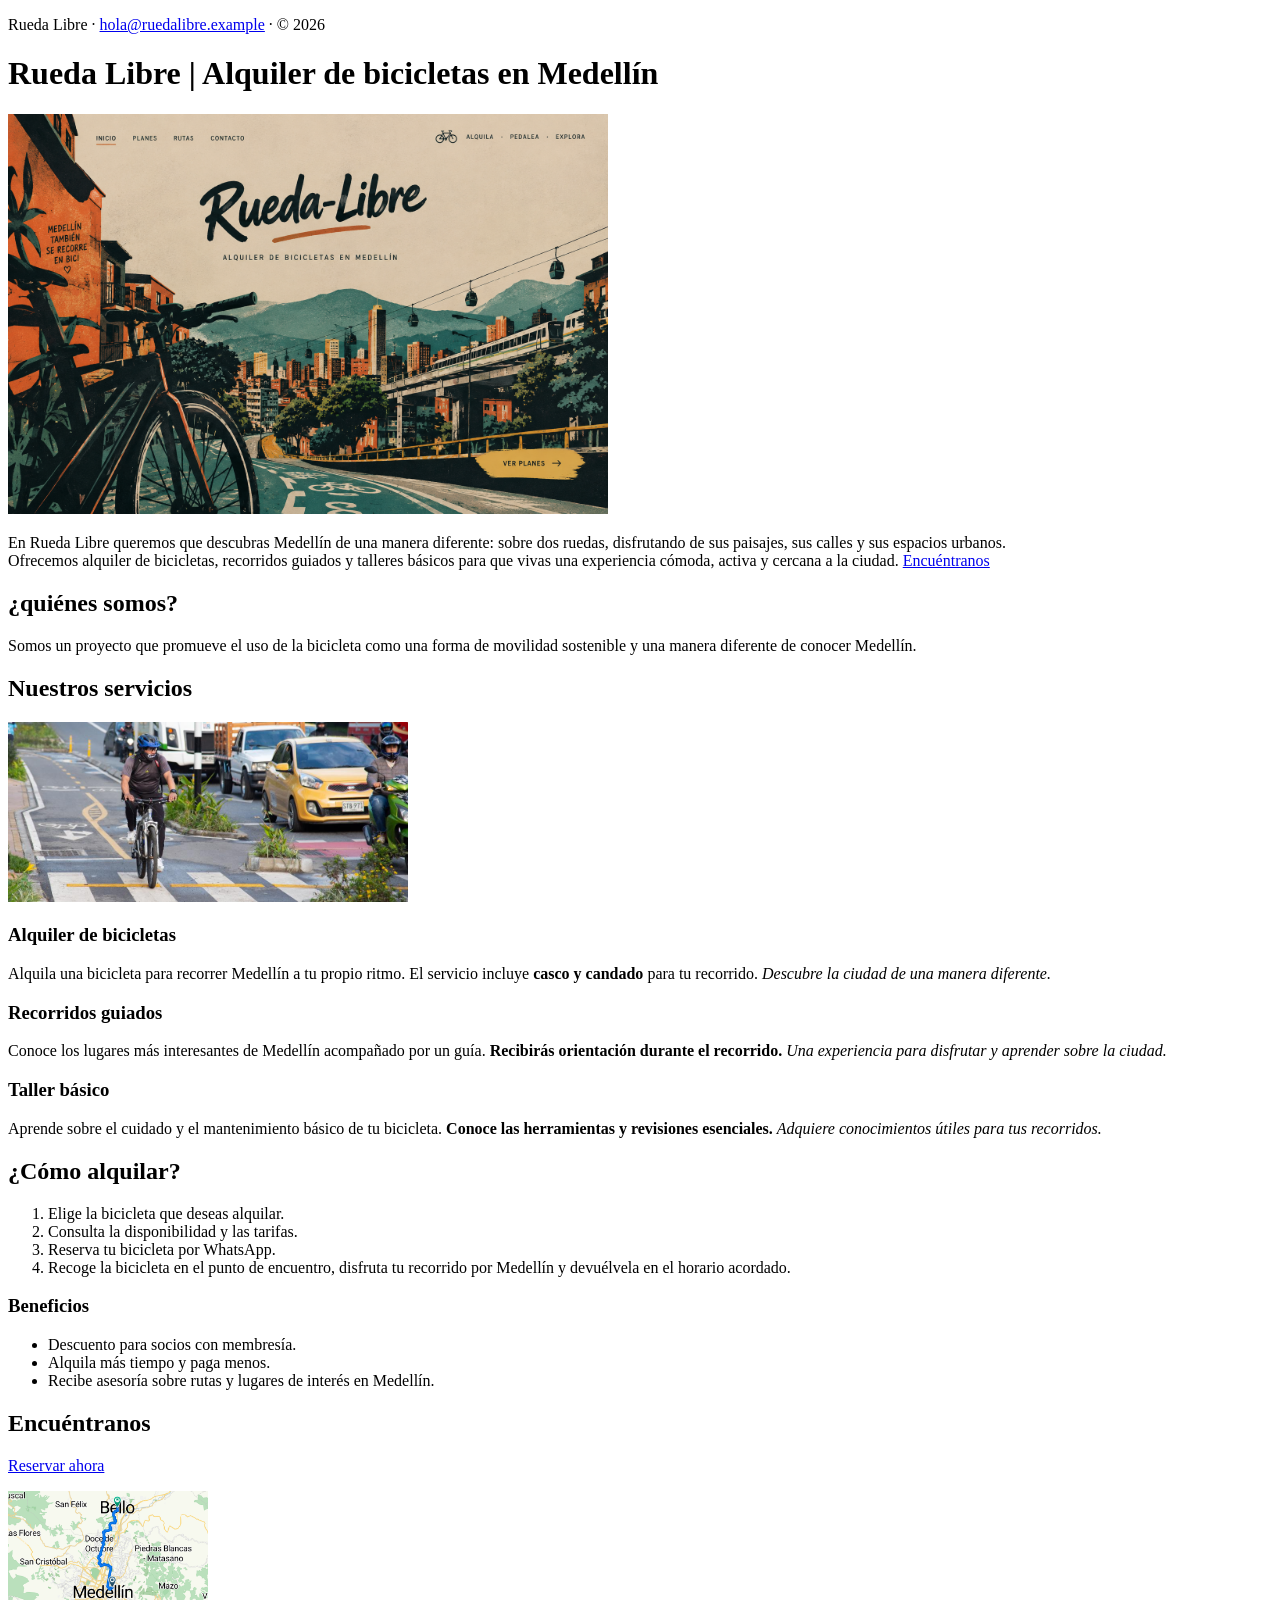
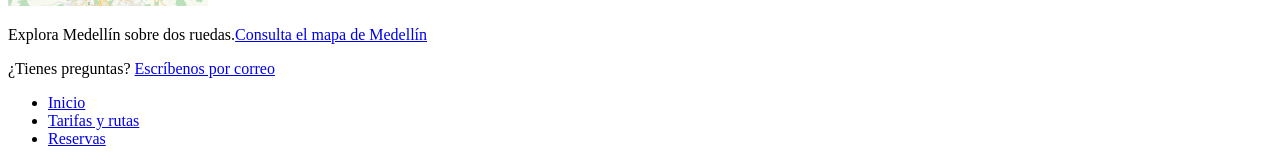
==== index.html @ 3e60132e "Creación reservas" ====
<!DOCTYPE html>
<html lang="es">
<head>
    <meta charset="UTF-8">
    <meta name="description" content="Alquiler de bicicletas en Medellín, una idea para recorrer las calles de la ciudad">
    <meta name="viewport" content="width=device-width, initial-scale=1.0">
    <title>Rueda Libre | Alquiler de bicicletas en Medellín</title>
</head>

<footer>
  <p>Rueda Libre · <a href="mailto:hola@ruedalibre.example">hola@ruedalibre.example</a> · © 2026</p>
</footer>
<body>
  <h1>Rueda Libre | Alquiler de bicicletas en Medellín</h1>
  <img src="img/Portada_Rueda_Libre.png" alt="Portada de Rueda Libre, alquiler de bicicletas en Medellín" width="600">
  <p>En Rueda Libre queremos que descubras Medellín de una manera diferente:
    sobre dos ruedas, disfrutando de sus paisajes, sus calles y sus espacios urbanos.
    <br>Ofrecemos alquiler de bicicletas, recorridos guiados y talleres básicos para 
    que vivas una experiencia cómoda, activa y cercana a la ciudad. <a href="#encuentranos">Encuéntranos</a>
  </p>
  
  <h2>¿quiénes somos?</h2>
  <p>
    Somos un proyecto que promueve el uso de la bicicleta
    como una forma de movilidad sostenible y una manera
    diferente de conocer Medellín.
</p>
<h2>Nuestros servicios</h2>
<img
    src="img/Bicicleta.jpg" alt="Bicicleta disponible para alquilar en Rueda Libre" width="400"
>
<h3>Alquiler de bicicletas</h3>
<p>
    Alquila una bicicleta para recorrer Medellín a tu propio ritmo.
    El servicio incluye <strong>casco y candado</strong> para tu recorrido.
    <em>Descubre la ciudad de una manera diferente.</em>
</p>

<h3>Recorridos guiados</h3>
<p>
    Conoce los lugares más interesantes de Medellín acompañado por un guía.
    <strong>Recibirás orientación durante el recorrido.</strong>
    <em>Una experiencia para disfrutar y aprender sobre la ciudad.</em>
</p>

<h3>Taller básico</h3>
<p>
    Aprende sobre el cuidado y el mantenimiento básico de tu bicicleta.
    <strong>Conoce las herramientas y revisiones esenciales.</strong>
    <em>Adquiere conocimientos útiles para tus recorridos.</em>
</p>
  <h2>¿Cómo alquilar?</h2>
<ol>
    <li>Elige la bicicleta que deseas alquilar.</li>
    <li>Consulta la disponibilidad y las tarifas.</li>
    <li>Reserva tu bicicleta por WhatsApp.</li>
    <li>Recoge la bicicleta en el punto de encuentro, disfruta tu recorrido por Medellín y devuélvela en el horario acordado.</li>
</ol>
  <h3>Beneficios</h3>

<ul>
    <li>Descuento para socios con membresía.</li>
    <li>Alquila más tiempo y paga menos.</li>
    <li>Recibe asesoría sobre rutas y lugares de interés en Medellín.</li>
</ul>
  <h2 id="encuentranos">Encuéntranos</h2>
  <p><a href="paginas/reservas.html">Reservar ahora</a></p>

<img
    src="img/Ruta_Ciclovia.png" alt="Ruta en bicicleta por las calles de Medellín" width="200"
>

<p>Explora Medellín sobre dos ruedas.<a href="https://www.google.com/maps/search/?api=1&query=Medellin" 
  target="_blank" rel="noopener noreferrer">Consulta el mapa de Medellín</a></p>
  <p>¿Tienes preguntas? <a href="mailto:hola@ruedalibre.example">Escríbenos por correo</a></p>



</body>
<nav>
  <ul>
    <li><a href="index.html">Inicio</a></li>
    <li><a href="paginas/tarifas.html">Tarifas y rutas</a></li>
    <li><a href="paginas/reservas.html">Reservas</a></li>
  </ul>
</nav>
</html>
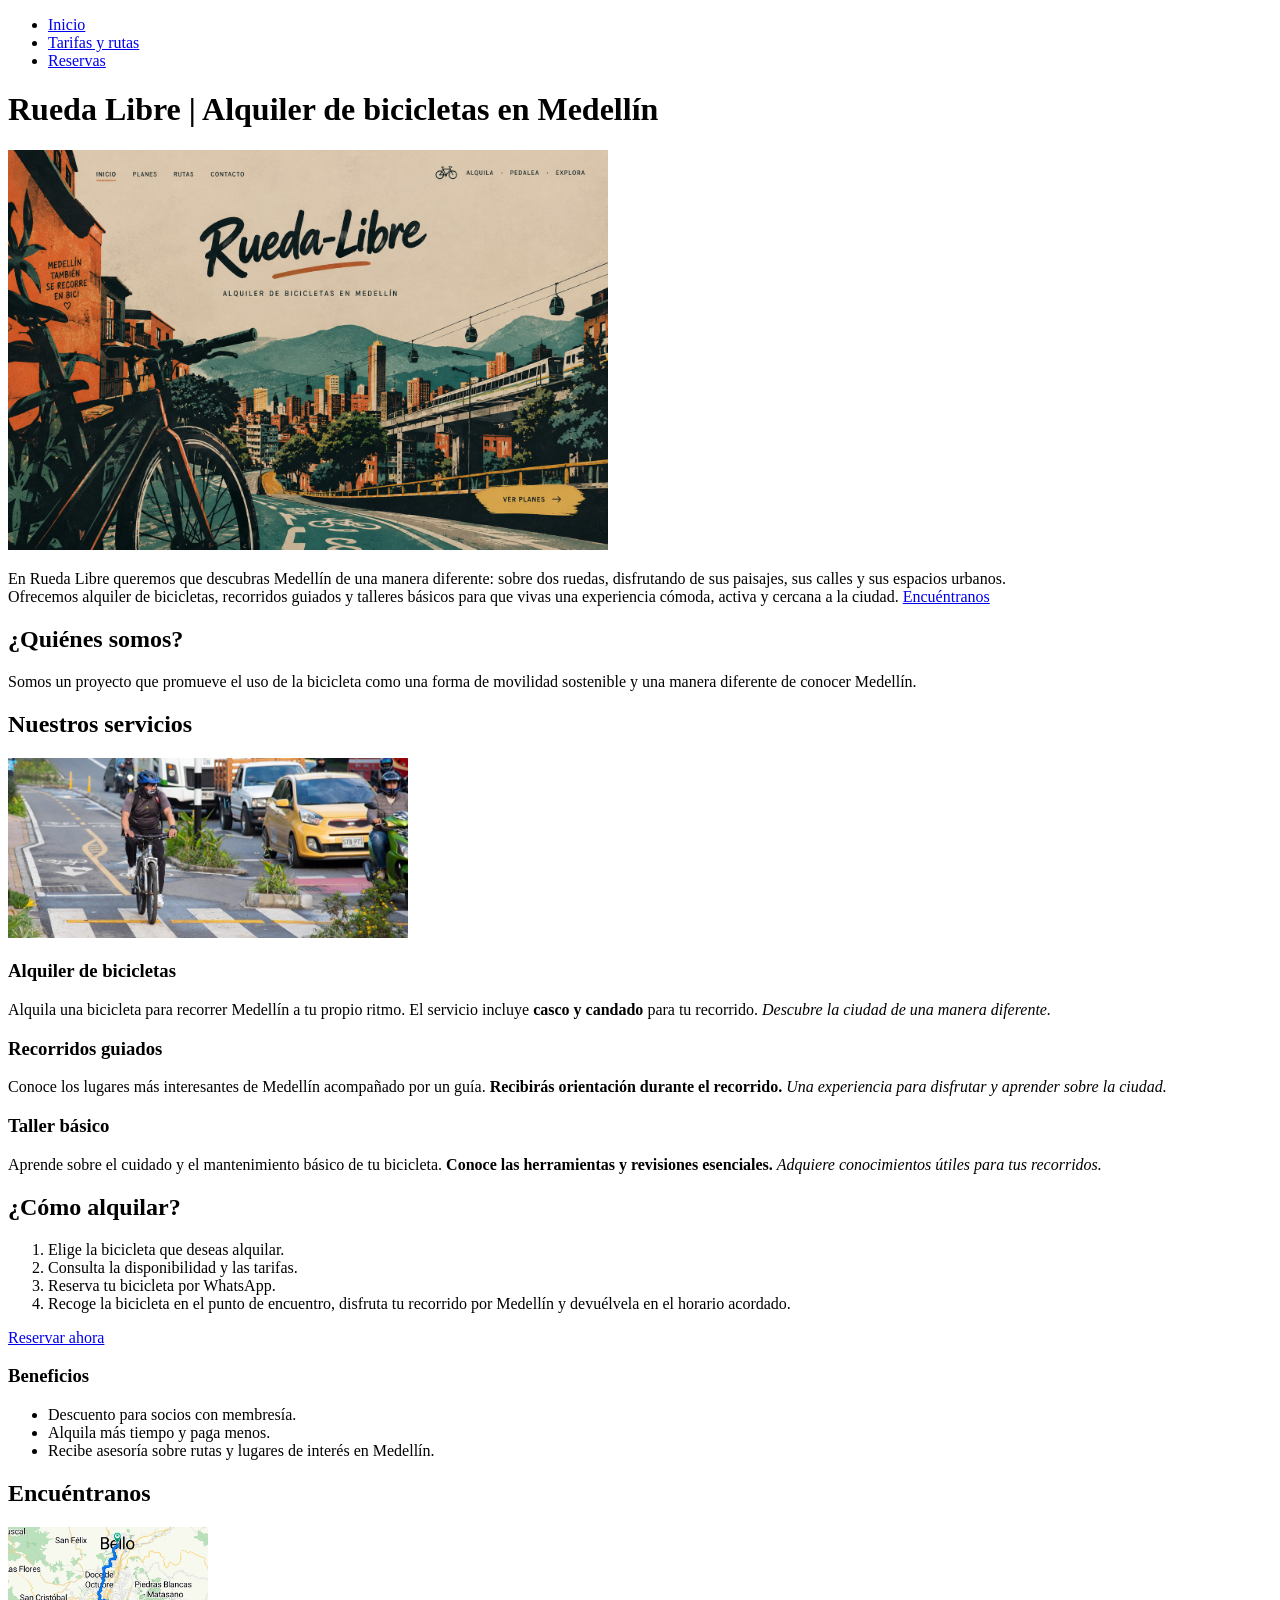
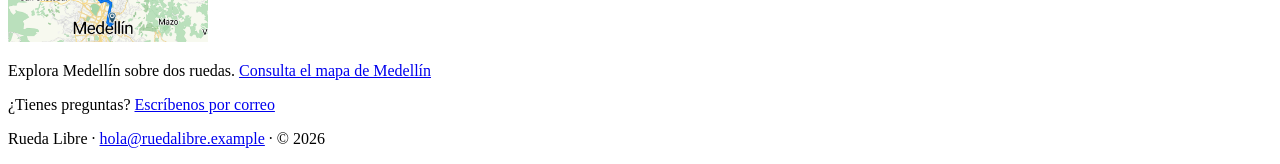
==== commit f313141c: "corrección de menú, rutas y pie de página (v0.1)" ====
--- a/index.html
+++ b/index.html
@@ -7,81 +7,80 @@
     <title>Rueda Libre | Alquiler de bicicletas en Medellín</title>
 </head>
 
-<footer>
-  <p>Rueda Libre · <a href="mailto:hola@ruedalibre.example">hola@ruedalibre.example</a> · © 2026</p>
-</footer>
 <body>
+  <nav>
+    <ul>
+      <li><a href="index.html">Inicio</a></li>
+      <li><a href="paginas/tarifas.html">Tarifas y rutas</a></li>
+      <li><a href="paginas/reservas.html">Reservas</a></li>
+    </ul>
+  </nav>
+
   <h1>Rueda Libre | Alquiler de bicicletas en Medellín</h1>
   <img src="img/Portada_Rueda_Libre.png" alt="Portada de Rueda Libre, alquiler de bicicletas en Medellín" width="600">
   <p>En Rueda Libre queremos que descubras Medellín de una manera diferente:
     sobre dos ruedas, disfrutando de sus paisajes, sus calles y sus espacios urbanos.
-    <br>Ofrecemos alquiler de bicicletas, recorridos guiados y talleres básicos para 
+    <br>Ofrecemos alquiler de bicicletas, recorridos guiados y talleres básicos para
     que vivas una experiencia cómoda, activa y cercana a la ciudad. <a href="#encuentranos">Encuéntranos</a>
   </p>
-  
-  <h2>¿quiénes somos?</h2>
+
+  <h2>¿Quiénes somos?</h2>
   <p>
     Somos un proyecto que promueve el uso de la bicicleta
     como una forma de movilidad sostenible y una manera
     diferente de conocer Medellín.
-</p>
-<h2>Nuestros servicios</h2>
-<img
-    src="img/Bicicleta.jpg" alt="Bicicleta disponible para alquilar en Rueda Libre" width="400"
->
-<h3>Alquiler de bicicletas</h3>
-<p>
+  </p>
+
+  <h2>Nuestros servicios</h2>
+  <img src="img/Bicicleta.jpg" alt="Bicicleta disponible para alquilar en Rueda Libre" width="400">
+
+  <h3>Alquiler de bicicletas</h3>
+  <p>
     Alquila una bicicleta para recorrer Medellín a tu propio ritmo.
     El servicio incluye <strong>casco y candado</strong> para tu recorrido.
     <em>Descubre la ciudad de una manera diferente.</em>
-</p>
+  </p>
 
-<h3>Recorridos guiados</h3>
-<p>
+  <h3>Recorridos guiados</h3>
+  <p>
     Conoce los lugares más interesantes de Medellín acompañado por un guía.
     <strong>Recibirás orientación durante el recorrido.</strong>
     <em>Una experiencia para disfrutar y aprender sobre la ciudad.</em>
-</p>
+  </p>
 
-<h3>Taller básico</h3>
-<p>
+  <h3>Taller básico</h3>
+  <p>
     Aprende sobre el cuidado y el mantenimiento básico de tu bicicleta.
     <strong>Conoce las herramientas y revisiones esenciales.</strong>
     <em>Adquiere conocimientos útiles para tus recorridos.</em>
-</p>
+  </p>
+
   <h2>¿Cómo alquilar?</h2>
-<ol>
+  <ol>
     <li>Elige la bicicleta que deseas alquilar.</li>
     <li>Consulta la disponibilidad y las tarifas.</li>
     <li>Reserva tu bicicleta por WhatsApp.</li>
     <li>Recoge la bicicleta en el punto de encuentro, disfruta tu recorrido por Medellín y devuélvela en el horario acordado.</li>
-</ol>
+  </ol>
+  <p><a href="paginas/reservas.html">Reservar ahora</a></p>
+
   <h3>Beneficios</h3>
-
-<ul>
+  <ul>
     <li>Descuento para socios con membresía.</li>
     <li>Alquila más tiempo y paga menos.</li>
     <li>Recibe asesoría sobre rutas y lugares de interés en Medellín.</li>
-</ul>
+  </ul>
+
   <h2 id="encuentranos">Encuéntranos</h2>
-  <p><a href="paginas/reservas.html">Reservar ahora</a></p>
+  <img src="img/Ruta_Ciclovia.png" alt="Ruta en bicicleta por las calles de Medellín" width="200">
 
-<img
-    src="img/Ruta_Ciclovia.png" alt="Ruta en bicicleta por las calles de Medellín" width="200"
->
-
-<p>Explora Medellín sobre dos ruedas.<a href="https://www.google.com/maps/search/?api=1&query=Medellin" 
-  target="_blank" rel="noopener noreferrer">Consulta el mapa de Medellín</a></p>
+  <p>Explora Medellín sobre dos ruedas.
+    <a href="https://www.google.com/maps/search/?api=1&query=Medellin" target="_blank" rel="noopener noreferrer">Consulta el mapa de Medellín</a>
+  </p>
   <p>¿Tienes preguntas? <a href="mailto:hola@ruedalibre.example">Escríbenos por correo</a></p>
 
-
-
+  <footer>
+    <p>Rueda Libre · <a href="mailto:hola@ruedalibre.example">hola@ruedalibre.example</a> · © 2026</p>
+  </footer>
 </body>
-<nav>
-  <ul>
-    <li><a href="index.html">Inicio</a></li>
-    <li><a href="paginas/tarifas.html">Tarifas y rutas</a></li>
-    <li><a href="paginas/reservas.html">Reservas</a></li>
-  </ul>
-</nav>
 </html>
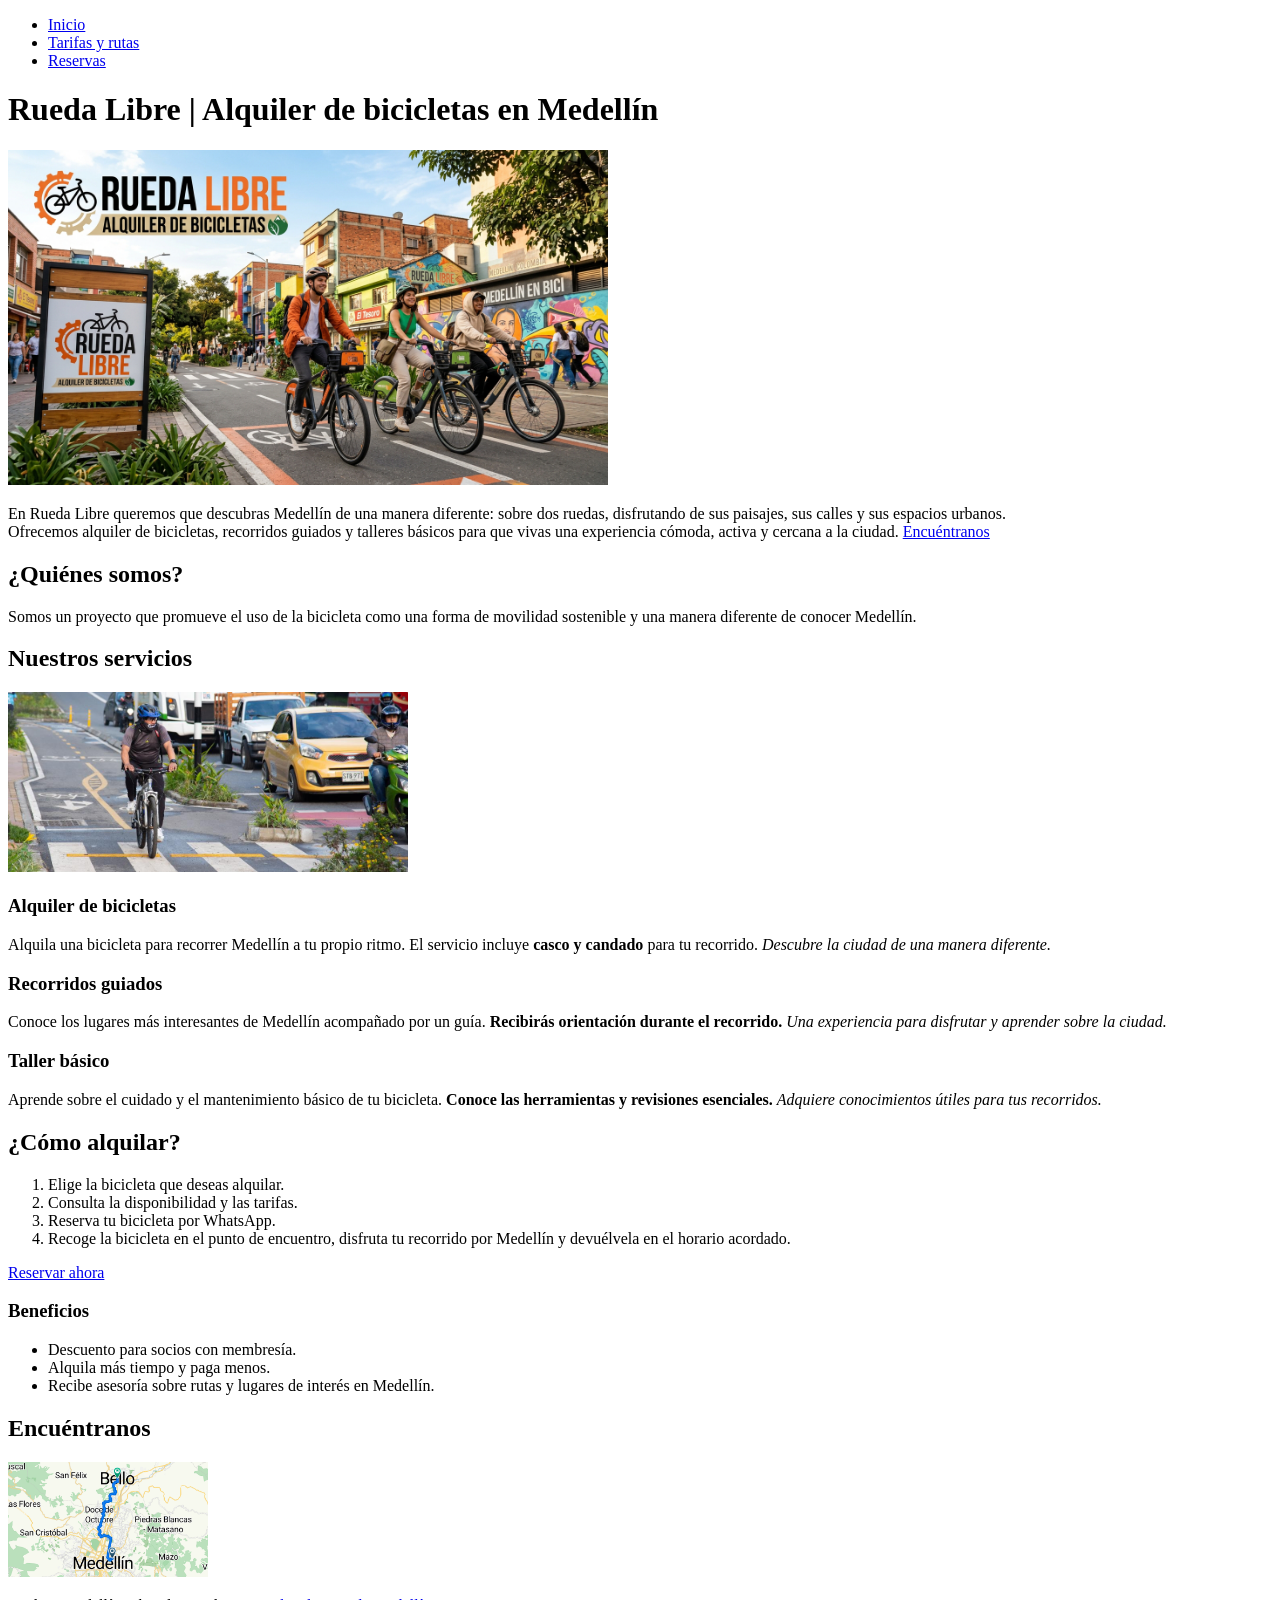
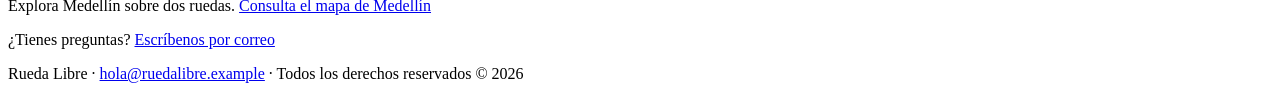
==== commit 3ab0dd01: "Correcciones del código HTML" ====
--- a/index.html
+++ b/index.html
@@ -17,7 +17,7 @@
   </nav>
 
   <h1>Rueda Libre | Alquiler de bicicletas en Medellín</h1>
-  <img src="img/Portada_Rueda_Libre.png" alt="Portada de Rueda Libre, alquiler de bicicletas en Medellín" width="600">
+  <img src="img/Portada.jpeg" alt="Portada de Rueda Libre, alquiler de bicicletas en Medellín" width="600">
   <p>En Rueda Libre queremos que descubras Medellín de una manera diferente:
     sobre dos ruedas, disfrutando de sus paisajes, sus calles y sus espacios urbanos.
     <br>Ofrecemos alquiler de bicicletas, recorridos guiados y talleres básicos para
@@ -80,7 +80,7 @@
   <p>¿Tienes preguntas? <a href="mailto:hola@ruedalibre.example">Escríbenos por correo</a></p>
 
   <footer>
-    <p>Rueda Libre · <a href="mailto:hola@ruedalibre.example">hola@ruedalibre.example</a> · © 2026</p>
+    <p>Rueda Libre · <a href="mailto:hola@ruedalibre.example">hola@ruedalibre.example</a> · Todos los derechos reservados © 2026</p>
   </footer>
 </body>
 </html>
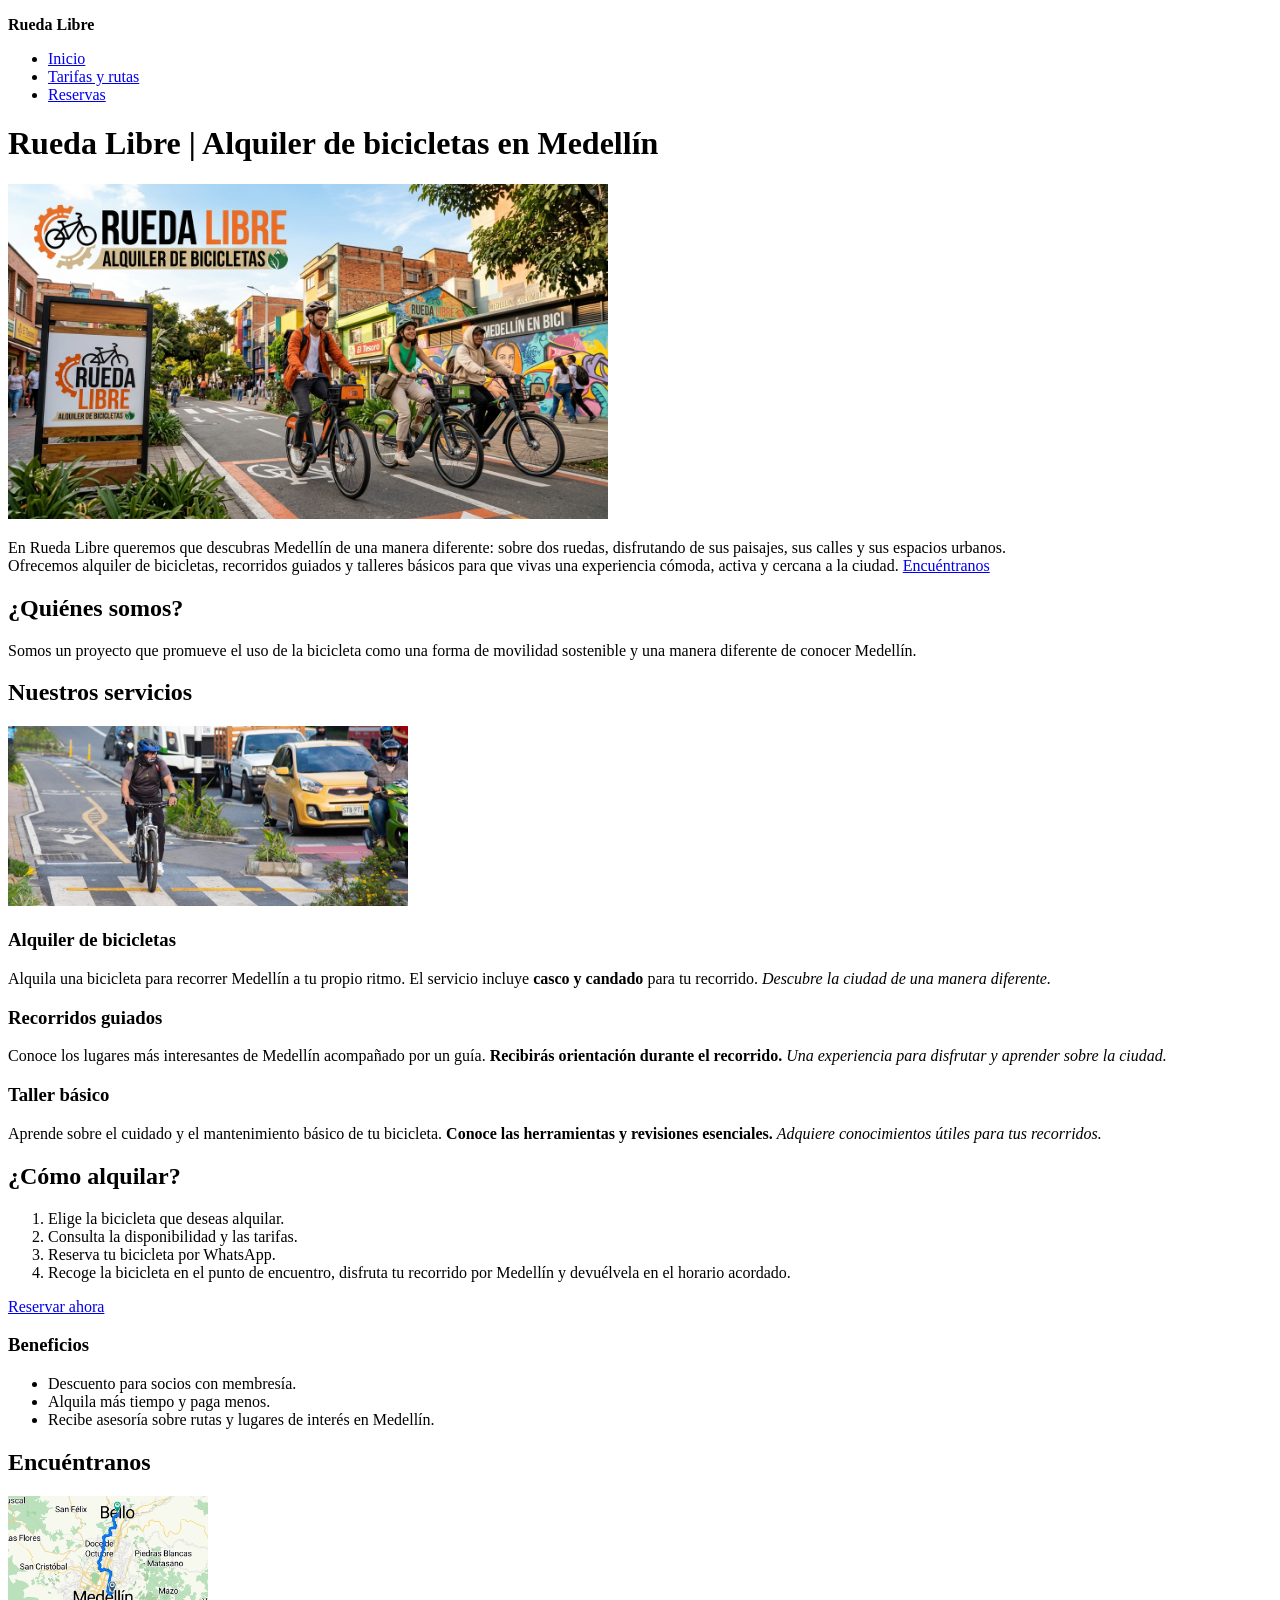
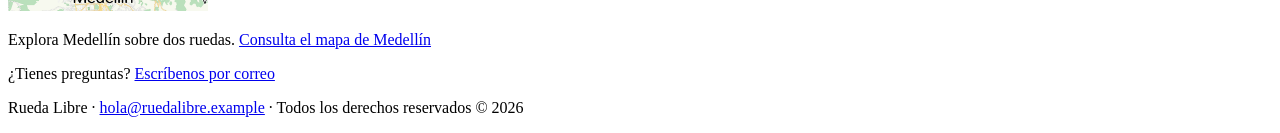
==== commit 3a3068e5: "Tres páginas estructuradas con etiquetas semánticas" ====
--- a/index.html
+++ b/index.html
@@ -8,79 +8,105 @@
 </head>
 
 <body>
-  <nav>
-    <ul>
-      <li><a href="index.html">Inicio</a></li>
-      <li><a href="paginas/tarifas.html">Tarifas y rutas</a></li>
-      <li><a href="paginas/reservas.html">Reservas</a></li>
-    </ul>
-  </nav>
+  <!--Encabezado: nombre del negocio + navegación principal-->
+  <header>
+    <p><strong>Rueda Libre</strong></p>
+    <nav aria-label="Navegación principal">
+      <ul>
+        <li><a href="index.html">Inicio</a></li>
+        <li><a href="paginas/tarifas.html">Tarifas y rutas</a></li>
+        <li><a href="paginas/reservas.html">Reservas</a></li>
+      </ul>
+    </nav>
+  </header>
 
-  <h1>Rueda Libre | Alquiler de bicicletas en Medellín</h1>
-  <img src="img/Portada.jpeg" alt="Portada de Rueda Libre, alquiler de bicicletas en Medellín" width="600">
-  <p>En Rueda Libre queremos que descubras Medellín de una manera diferente:
-    sobre dos ruedas, disfrutando de sus paisajes, sus calles y sus espacios urbanos.
-    <br>Ofrecemos alquiler de bicicletas, recorridos guiados y talleres básicos para
-    que vivas una experiencia cómoda, activa y cercana a la ciudad. <a href="#encuentranos">Encuéntranos</a>
-  </p>
+  <!--Contenido principal: solo hay un <main> por página-->
+  <main>
+    <h1>Rueda Libre | Alquiler de bicicletas en Medellín</h1>
+    <img src="img/Portada.jpeg" alt="Portada de Rueda Libre, alquiler de bicicletas en Medellín" width="600">
+    <p>En Rueda Libre queremos que descubras Medellín de una manera diferente:
+      sobre dos ruedas, disfrutando de sus paisajes, sus calles y sus espacios urbanos.
+      <br>Ofrecemos alquiler de bicicletas, recorridos guiados y talleres básicos para
+      que vivas una experiencia cómoda, activa y cercana a la ciudad. <a href="#encuentranos">Encuéntranos</a>
+    </p>
 
-  <h2>¿Quiénes somos?</h2>
-  <p>
-    Somos un proyecto que promueve el uso de la bicicleta
-    como una forma de movilidad sostenible y una manera
-    diferente de conocer Medellín.
-  </p>
+    <section>
+      <h2>¿Quiénes somos?</h2>
+      <p>
+        Somos un proyecto que promueve el uso de la bicicleta
+        como una forma de movilidad sostenible y una manera
+        diferente de conocer Medellín.
+      </p>
+    </section>
 
-  <h2>Nuestros servicios</h2>
-  <img src="img/Bicicleta.jpg" alt="Bicicleta disponible para alquilar en Rueda Libre" width="400">
+    <section>
+      <h2>Nuestros servicios</h2>
+      <img src="img/Bicicleta.jpg" alt="Bicicleta disponible para alquilar en Rueda Libre" width="400">
 
-  <h3>Alquiler de bicicletas</h3>
-  <p>
-    Alquila una bicicleta para recorrer Medellín a tu propio ritmo.
-    El servicio incluye <strong>casco y candado</strong> para tu recorrido.
-    <em>Descubre la ciudad de una manera diferente.</em>
-  </p>
+      <!--Cada servicio es un <article>: tiene sentido por sí solo-->
+      <article>
+        <h3>Alquiler de bicicletas</h3>
+        <p>
+          Alquila una bicicleta para recorrer Medellín a tu propio ritmo.
+          El servicio incluye <strong>casco y candado</strong> para tu recorrido.
+          <em>Descubre la ciudad de una manera diferente.</em>
+        </p>
+      </article>
 
-  <h3>Recorridos guiados</h3>
-  <p>
-    Conoce los lugares más interesantes de Medellín acompañado por un guía.
-    <strong>Recibirás orientación durante el recorrido.</strong>
-    <em>Una experiencia para disfrutar y aprender sobre la ciudad.</em>
-  </p>
+      <article>
+        <h3>Recorridos guiados</h3>
+        <p>
+          Conoce los lugares más interesantes de Medellín acompañado por un guía.
+          <strong>Recibirás orientación durante el recorrido.</strong>
+          <em>Una experiencia para disfrutar y aprender sobre la ciudad.</em>
+        </p>
+      </article>
 
-  <h3>Taller básico</h3>
-  <p>
-    Aprende sobre el cuidado y el mantenimiento básico de tu bicicleta.
-    <strong>Conoce las herramientas y revisiones esenciales.</strong>
-    <em>Adquiere conocimientos útiles para tus recorridos.</em>
-  </p>
+      <article>
+        <h3>Taller básico</h3>
+        <p>
+          Aprende sobre el cuidado y el mantenimiento básico de tu bicicleta.
+          <strong>Conoce las herramientas y revisiones esenciales.</strong>
+          <em>Adquiere conocimientos útiles para tus recorridos.</em>
+        </p>
+      </article>
+    </section>
 
-  <h2>¿Cómo alquilar?</h2>
-  <ol>
-    <li>Elige la bicicleta que deseas alquilar.</li>
-    <li>Consulta la disponibilidad y las tarifas.</li>
-    <li>Reserva tu bicicleta por WhatsApp.</li>
-    <li>Recoge la bicicleta en el punto de encuentro, disfruta tu recorrido por Medellín y devuélvela en el horario acordado.</li>
-  </ol>
-  <p><a href="paginas/reservas.html">Reservar ahora</a></p>
+    <section>
+      <h2>¿Cómo alquilar?</h2>
+      <ol>
+        <li>Elige la bicicleta que deseas alquilar.</li>
+        <li>Consulta la disponibilidad y las tarifas.</li>
+        <li>Reserva tu bicicleta por WhatsApp.</li>
+        <li>Recoge la bicicleta en el punto de encuentro, disfruta tu recorrido por Medellín y devuélvela en el horario acordado.</li>
+      </ol>
+      <p><a href="paginas/reservas.html">Reservar ahora</a></p>
 
-  <h3>Beneficios</h3>
-  <ul>
-    <li>Descuento para socios con membresía.</li>
-    <li>Alquila más tiempo y paga menos.</li>
-    <li>Recibe asesoría sobre rutas y lugares de interés en Medellín.</li>
-  </ul>
+      <!--Beneficios es un h3, así que va anidado dentro de ¿Cómo alquilar? para no alterar la jerarquía-->
+      <section>
+        <h3>Beneficios</h3>
+        <ul>
+          <li>Descuento para socios con membresía.</li>
+          <li>Alquila más tiempo y paga menos.</li>
+          <li>Recibe asesoría sobre rutas y lugares de interés en Medellín.</li>
+        </ul>
+      </section>
+    </section>
 
-  <h2 id="encuentranos">Encuéntranos</h2>
-  <img src="img/Ruta_Ciclovia.png" alt="Ruta en bicicleta por las calles de Medellín" width="200">
+    <section id="encuentranos">
+      <h2>Encuéntranos</h2>
+      <img src="img/Ruta_Ciclovia.png" alt="Ruta en bicicleta por las calles de Medellín" width="200">
 
-  <p>Explora Medellín sobre dos ruedas.
-    <a href="https://www.google.com/maps/search/?api=1&query=Medellin" target="_blank" rel="noopener noreferrer">Consulta el mapa de Medellín</a>
-  </p>
-  <p>¿Tienes preguntas? <a href="mailto:hola@ruedalibre.example">Escríbenos por correo</a></p>
+      <p>Explora Medellín sobre dos ruedas.
+        <a href="https://www.google.com/maps/search/?api=1&query=Medellin" target="_blank" rel="noopener noreferrer">Consulta el mapa de Medellín</a>
+      </p>
+      <p>¿Tienes preguntas? <a href="mailto:hola@ruedalibre.example">Escríbenos por correo</a></p>
+    </section>
+  </main>
 
+  <!--Pie de página-->
   <footer>
     <p>Rueda Libre · <a href="mailto:hola@ruedalibre.example">hola@ruedalibre.example</a> · Todos los derechos reservados © 2026</p>
   </footer>
 </body>
-</html>+</html>
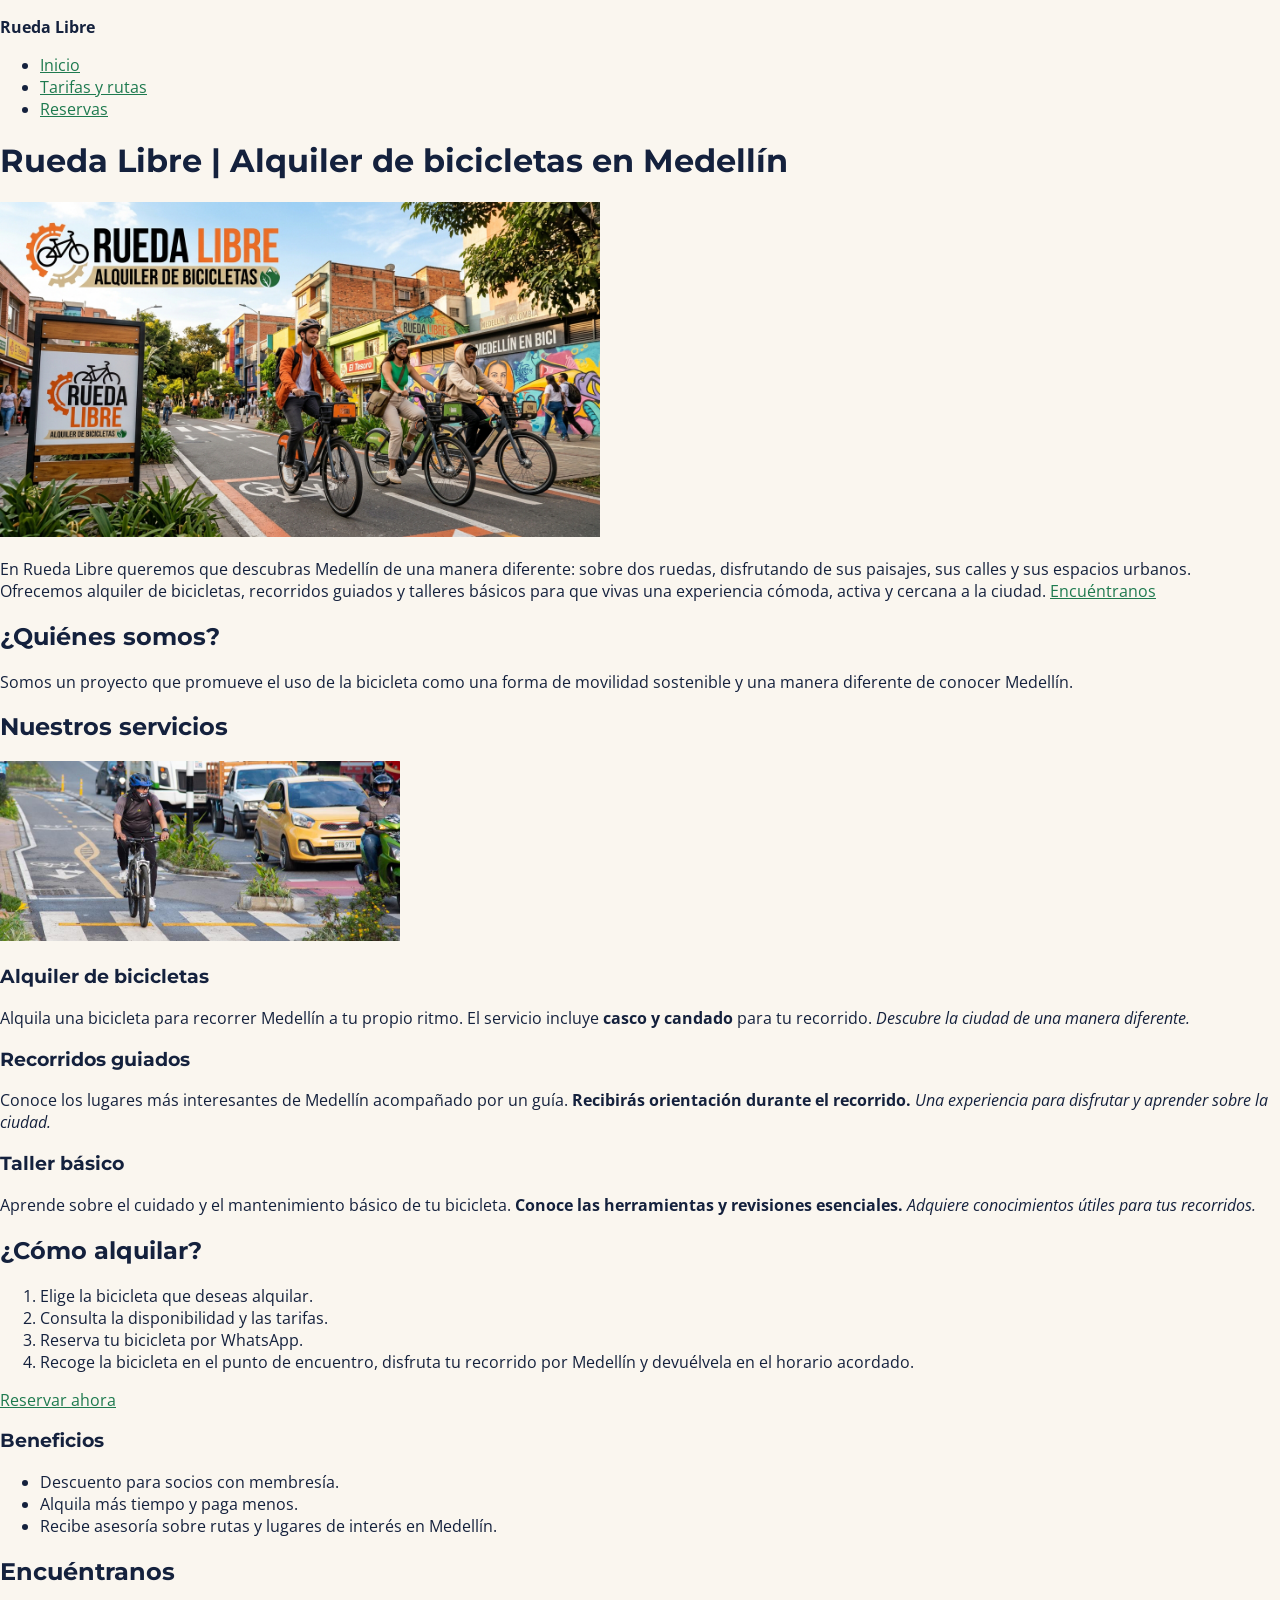
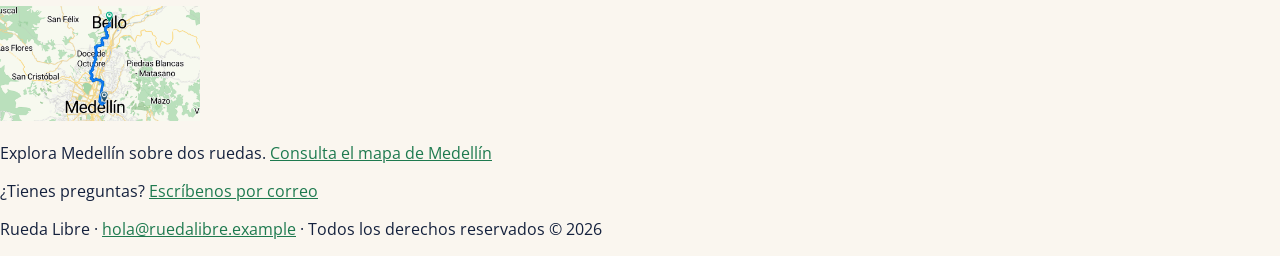
==== commit b5f3789e: "Agrega estilos css y variables de identidad visual" ====
--- a/index.html
+++ b/index.html
@@ -5,6 +5,15 @@
     <meta name="description" content="Alquiler de bicicletas en Medellín, una idea para recorrer las calles de la ciudad">
     <meta name="viewport" content="width=device-width, initial-scale=1.0">
     <title>Rueda Libre | Alquiler de bicicletas en Medellín</title>
+    
+    <!-- Conexión con Google Fonts -->
+    <link rel="preconnect" href="https://fonts.googleapis.com">
+    <link rel="preconnect" href="https://fonts.gstatic.com" crossorigin>
+    <!-- Tipografías -->
+    <link href="https://fonts.googleapis.com/css2?family=Montserrat:wght@700&family=Open+Sans:wght@400;600&display=swap" rel="stylesheet">
+    <!-- Hoja de estilos externa: para que la hoja de estilo utilice las fuentes, estas se cargan primero que el css -->
+    <link rel="stylesheet" href="CSS/styles.css">
+
 </head>
 
 <body>
--- a/CSS/styles.css
+++ b/CSS/styles.css
@@ -0,0 +1,58 @@
+/* :root es el selector donde declaramos variables globales*/
+/* var() es la función que nos permite llamar a las variables declaradas en :root por ejemplo var(--color-cream) */
+:root {
+    /* Colores de marca */
+    --color-cream: #FAF6EF;
+    --color-night-blue: #14213D;
+    --color-asphalt-gray: #5B6470;
+    --color-route-green: #1E7A4F;
+    --color-pedal-orange: #F39A2B;
+    --color-white: #FFFFFF;
+
+    /* Tipografías */
+    --font-heading: 'Montserrat', sans-serif;
+    --font-body: 'Open Sans', sans-serif;
+
+    /* Espaciados */
+    --spacing-small: 0.5rem;
+    --spacing-medium: 1rem;
+    --spacing-large: 2rem;
+}
+
+body {
+    /* font-family: establece Open Sans como fuente principal para el cuerpo del documento */
+    font-family: var(--font-body);
+    background-color: var(--color-cream);
+    /* color de texto*/
+    color: var(--color-night-blue);
+    /* El margin elimina el margen exterior y el padding del body para que ocupe todo el espacio disponible en la ventana del navegador */
+    margin: 0;
+    padding: 0;
+}
+
+/* Tipografia de encavezados */
+/* Aqui aplicamos la herenica porque en el body ya habiamos establecido la fuente Open Sans, y ahora para los encabezados queremos que */
+/* sea Montserrat, entonces se aplica la herencia de la fuente del body a los encabezados y luego se sobreescribe con la fuente Montserrat */
+/* es decir, le establecimos una regla especifica sobre la que ya tenia el body */
+h1, h2, h3, h4, h5, h6 {
+    /* font-family: establece Montserrat como fuente principal para los encabezados */
+    font-family: var(--font-heading);
+    /*color de texto*/
+    color: var(--color-night-blue);
+}
+
+/*Enlaces*/
+a {
+    color: var(--color-route-green);
+}
+
+/* Botones */
+/* Aqui estoy usando las variables que use anteriormente en el :root*/
+button {
+    background-color: var(--color-route-green);
+    color: var(--color-white);
+    font-family: var(--font-body);
+    border: none;
+    padding: var(--spacing-medium);
+    cursor: pointer;
+}
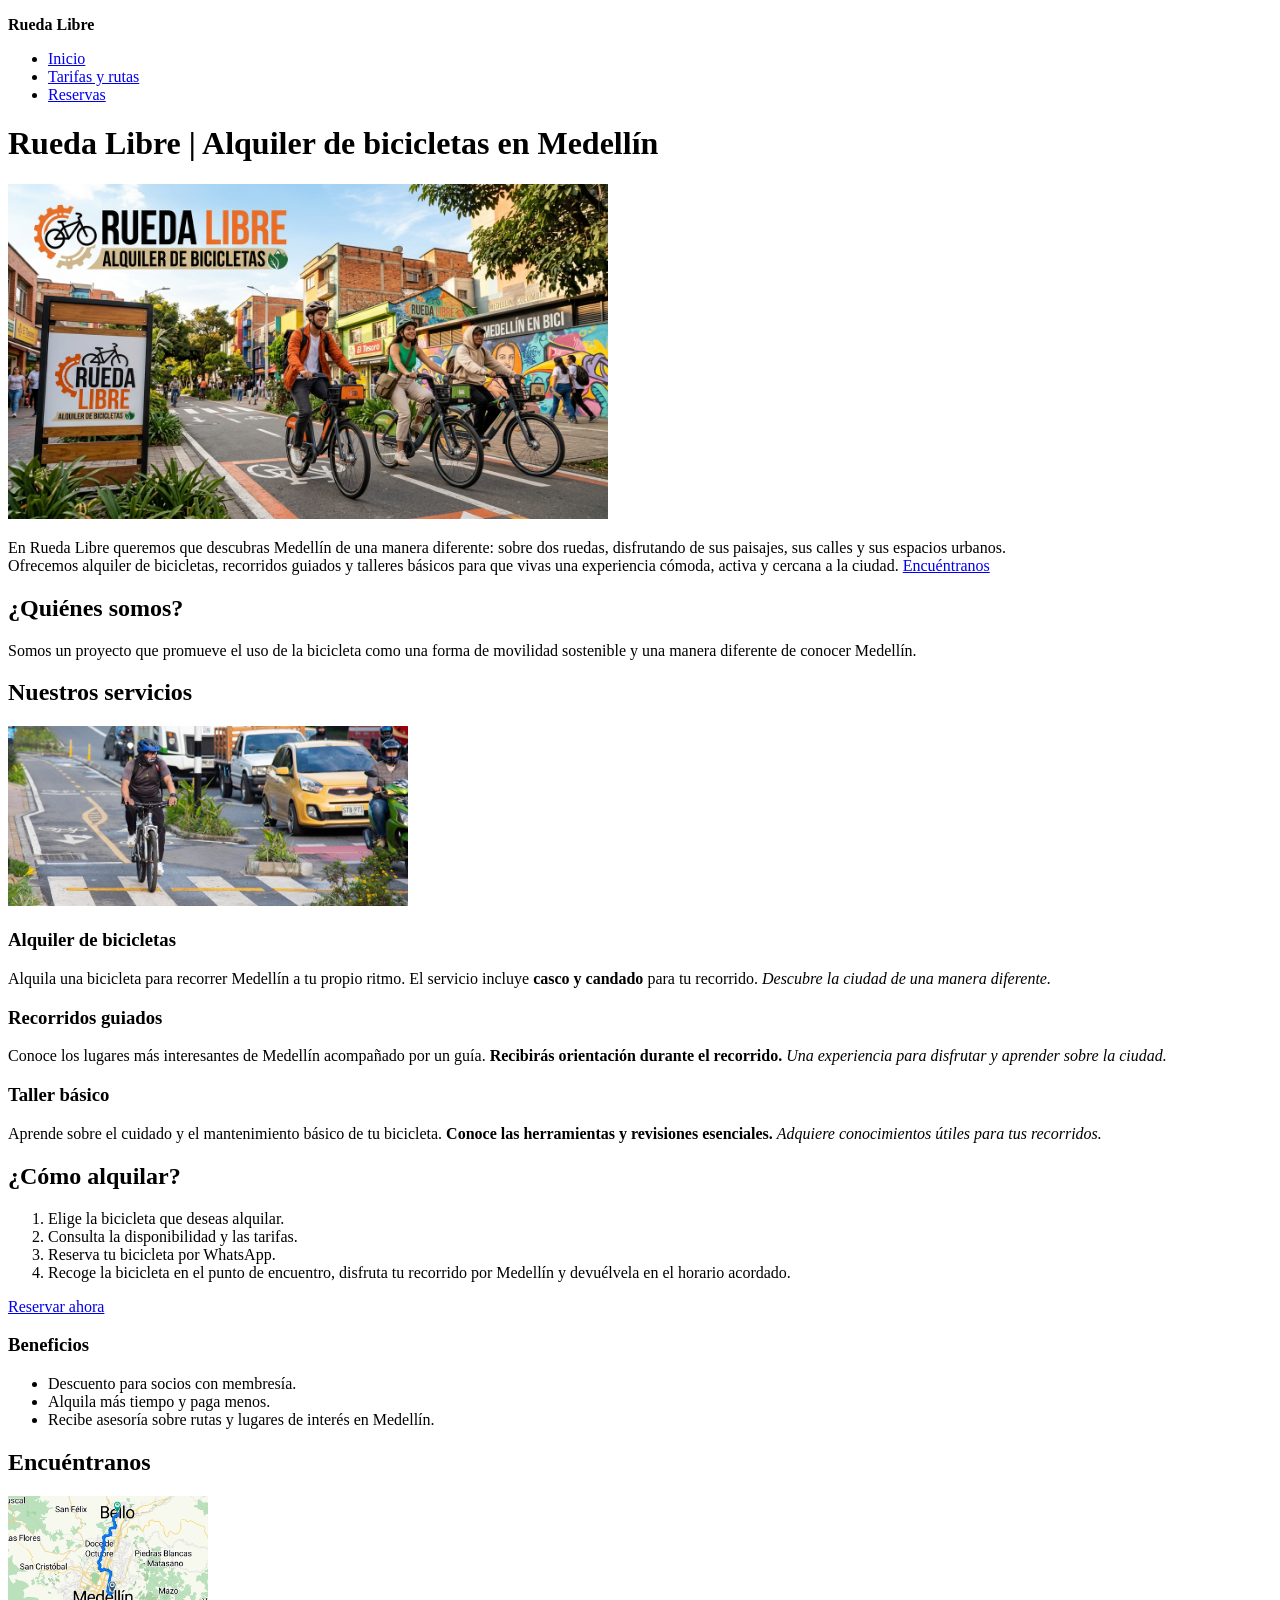
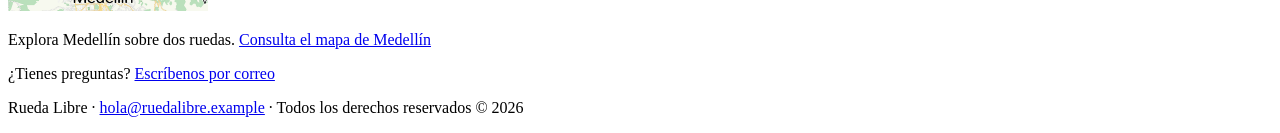
==== commit 573a74a9: "continuación del minireto 10" ====
--- a/index.html
+++ b/index.html
@@ -12,7 +12,7 @@
     <!-- Tipografías -->
     <link href="https://fonts.googleapis.com/css2?family=Montserrat:wght@700&family=Open+Sans:wght@400;600&display=swap" rel="stylesheet">
     <!-- Hoja de estilos externa: para que la hoja de estilo utilice las fuentes, estas se cargan primero que el css -->
-    <link rel="stylesheet" href="CSS/styles.css">
+    <link rel="stylesheet" href="../Rueda-Libre/CSS/styles.css">
 
 </head>
 
@@ -21,8 +21,10 @@
   <header>
     <p><strong>Rueda Libre</strong></p>
     <nav aria-label="Navegación principal">
-      <ul>
-        <li><a href="index.html">Inicio</a></li>
+      <!--asigno un ID al menú para poder estilizarlo  -->
+      <ul id="menu">
+        <!--el enlace Inicio debe llevar a la clase activo:-->
+        <li><a href="index.html" class="activo">Inicio</a></li>
         <li><a href="paginas/tarifas.html">Tarifas y rutas</a></li>
         <li><a href="paginas/reservas.html">Reservas</a></li>
       </ul>
